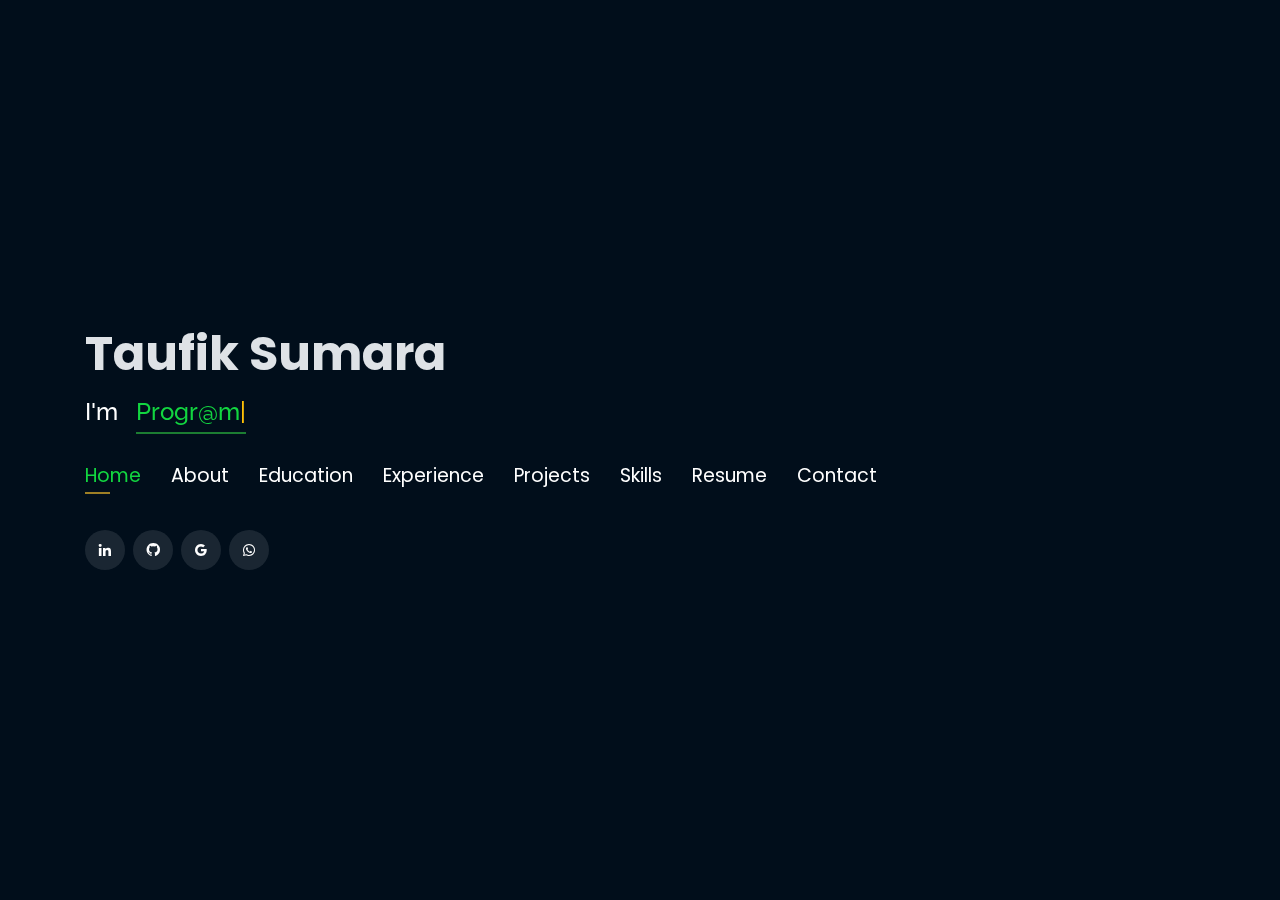
==== index.html @ 6250e058 "professional website" ====
<!DOCTYPE html>
<html lang="en">

<head>
  <!-- Google Tag Manager -->
  <script>(function (w, d, s, l, i) {
      w[l] = w[l] || []; w[l].push({
        'gtm.start':
          new Date().getTime(), event: 'gtm.js'
      }); var f = d.getElementsByTagName(s)[0],
        j = d.createElement(s), dl = l != 'dataLayer' ? '&l=' + l : ''; j.async = true; j.src =
          'https://www.googletagmanager.com/gtm.js?id=' + i + dl; f.parentNode.insertBefore(j, f);
    })(window, document, 'script', 'dataLayer', 'GTM-5BB8W2X');</script>
  <!-- End Google Tag Manager -->
  <link rel="icon" type="image/png" href="/favicon.png" />
  <meta charset="utf-8">
  <meta content="width=device-width, initial-scale=1.0" name="viewport">

  <title>Personal Portfolio</title>
  <meta content="" name="descriptison">
  <meta content="" name="keywords">

  <!-- Google Fonts -->
  <link href='https://fonts.googleapis.com/css?family=Sigmar+One' rel='stylesheet' type='text/css'>
  <link
    href="https://fonts.googleapis.com/css?family=Open+Sans:300,300i,400,400i,600,600i,700,700i|Raleway:300,300i,400,400i,500,500i,600,600i,700,700i|Poppins:300,300i,400,400i,500,500i,600,600i,700,700i"
    rel="stylesheet">

  <!-- Vendor CSS Files -->
  <link href="assets/vendor/bootstrap/css/bootstrap.min.css" rel="stylesheet">
  <link href="assets/vendor/icofont/icofont.min.css" rel="stylesheet">
  <link href="assets/vendor/remixicon/remixicon.css" rel="stylesheet">
  <link href="assets/vendor/owl.carousel/assets/owl.carousel.min.css" rel="stylesheet">
  <link href="assets/vendor/boxicons/css/boxicons.min.css" rel="stylesheet">
  <link href="assets/vendor/venobox/venobox.css" rel="stylesheet">

  <!-- Template Main CSS File -->
  <link href="assets/css/style.css" rel="stylesheet">


  <!-- Global site tag (gtag.js) - Google Analytics -->
  <script async src="https://www.googletagmanager.com/gtag/js?id=UA-169007209-3"></script>
  <script>
    window.dataLayer = window.dataLayer || [];
    function gtag() { dataLayer.push(arguments); }
    gtag('js', new Date());

    gtag('config', 'UA-169007209-3');
  </script>
</head>

<body>

  <!-- Google Tag Manager (noscript) -->
  <noscript><iframe src="https://www.googletagmanager.com/ns.html?id=GTM-5BB8W2X" height="0" width="0"
      style="display:none;visibility:hidden"></iframe></noscript>
  <!-- End Google Tag Manager (noscript) -->
  <!-- ======= Header ======= -->
  <header id="header" class="header-tops">

    <div class="container">

      <h1><a href="index.html">Taufik Sumara</a></h1>
      <h2 style="color:#fff">I'm &nbsp; <span class="typing" style="color:#12D640"></span></h2>
      <nav class="nav-menu d-none d-lg-block">
        <ul>
          <li class="active"><a href="#header"> <span>Home</span></a></li>
          <li><a href="#about"><span>About</span></a></li>
          <li><a href="#education"> <span>Education</span></a></li>
          <li><a href="#experience"> <span>Experience</span></a></li>
          <li><a href="#portfolio"> <span>Projects</span></a></li>
          <li><a href="#skills"> <span>Skills</span></a></li>
          <li><a href="https://drive.google.com/file/d/15ieAsh26DuKUdi6vxFJ1R0l87cAJ4s74/view?usp=share_link"
              target="_blank"> <span>Resume</span></a></li>
          <li><a href="#contacts"> <span>Contact</span></a></li>

        </ul>
      </nav><!-- .nav-menu -->

      <div class="social-links">
        <a href="https://www.linkedin.com/in/rajaprerak" target="_blank" class="linkedin"><i
            class="bx bxl-linkedin"></i></a>
        <a href="https://www.github.com/tofik-007" target="_blank" class="github"><i class="bx bxl-github"></i></a>
        <a href="mailto:tofiksumra008@gmail.com" target="_blank" class="google"><i class="bx bxl-google"></i></a>
        <a href="https://wa.me/918487000650?text=hello%2C%20i%20would%20like%20to%20talk%20about%20something%20interesting" target="_blank" class="whatsapp"><i class="bx bxl-whatsapp"></i></a>
      </div>

    </div>
  </header><!-- End Header -->

  <!-- ======= About Section ======= -->
  <section id="about" class="about">

    <!-- ======= About Me ======= -->
    <div class="about-me container">

      <div class="section-title">
        <h2>About</h2>
      </div>

      <div class="row">
        <div class="col-lg-4" data-aos="fade-right">
          <img src="assets/img/taufik.jpeg" class="img-fluid" alt="">
        </div>
        <div class="col-lg-8 pt-4 pt-lg-0 content" data-aos="fade-left">
          <p>Focused and enthusiastic developer with a keen interest in software development and artificial
            intelligence. By comprehensive exposure
            to the underlying concepts and applying them vividly to various projects, my love for these domains came
            into being.
            I am a passionate individual who thrives to build and apply algorithms to solve real-world industry
            problems.
          </p>
          <div class="row">
            <div class="col-lg-6">
              <ul>
                <li><i class="icofont-rounded-right"></i> <strong>Birthday:</strong> 18 January 2001</li>
                <li><i class="icofont-rounded-right"></i> <strong>Phone:</strong> +91 84870 00650</li>
              </ul>
            </div>
            <div class="col-lg-6">
              <ul>
                <li><i class="icofont-rounded-right"></i> <strong>City : </strong> Kheralu, Guj</li>
                <li><i class="icofont-rounded-right"></i> <strong>Email : </strong> tofiksumra008@gmail.com</li>
              </ul>
            </div>
          </div>
        </div>
      </div>

    </div><!-- End About Me -->

    <!-- ======= Interests ======= -->
    <div class="interests container">

      <div class="section-title">
        <h2>Interests</h2>
      </div>

      <div class="row">
        <div class="col-lg-3 col-md-4">
          <div class="icon-box">
            <i class="ri-global-line" style="color: #ffbb2c;"></i>
            <h3>Software Development</h3>
          </div>
        </div>
        <div class="col-lg-3 col-md-4 mt-4 mt-md-0">
          <div class="icon-box">
            <i class="ri-database-2-line" style="color: #5578ff;"></i>
            <h3>Machine Learning</h3>
          </div>
        </div>
        <div class="col-lg-3 col-md-4 mt-4 mt-md-0">
          <div class="icon-box">
            <i class="ri-camera-3-line" style="color: #e80368;"></i>
            <h3>Computer Vision</h3>
          </div>
        </div>
        <div class="col-lg-3 col-md-4 mt-4 mt-lg-0">
          <div class="icon-box">
            <i class="ri-english-input" style="color: #1c7d32;"></i>
            <h3>Natural Language Processing</h3>
          </div>
        </div>
        <div class="col-lg-3 col-md-4 mt-4">
          <div class="icon-box">
            <i class="ri-code-s-slash-fill" style="color: #28a745;"></i>
            <h3>Software Engineering</h3>
          </div>
        </div>
        <div class="col-lg-3 col-md-4 mt-4">
          <div class="icon-box">
            <i class="ri-bar-chart-box-line" style="color: #f1081f;"></i>
            <h3>Visualization</h3>
          </div>
        </div>
        <div class="col-lg-3 col-md-4 mt-4">
          <div class="icon-box">
            <i class="ri-file-list-3-line" style="color: #47aeff;"></i>
            <h3>Algorithms</h3>
          </div>
        </div>
        <div class="col-lg-3 col-md-4 mt-4">
          <div class="icon-box">
            <i class="ri-image-line" style="color: #ffc107;"></i>
            <h3>Image Processing</h3>
          </div>
        </div>
      </div>

    </div><!-- End Interests -->
  </section><!-- End About Section -->



  <!-- ======= Education Section ======= -->
  <section id="education" class="services">
    <div class="container">
      <div class="section-title">
        <h2>Education</h2>
      </div>
      <div class="row">
        <div class="col-lg-12" data-aos="fade-up" style="display: inline-block;">


          <div class="col-md-4 mt-4 mt-md-0 icon-box" data-aos="fade-up" data-aos-delay="100"
            style="padding:0px 0px;padding-bottom: 5px;display: inline-block;">
            <img src="assets/img/education/ASU.jpg" class="img-fluid" alt="">
            <!-- <h4 style="text-align:left;"><a href="https://www.asu.edu/" target="_blank" style="color:#12d640">Arizona State University</a><br> </h4> -->
            <p style="text-align:left;color:#fff;padding: 5px 10px;"><em>MS in Computer Science</em></p>
            <h5 style="text-align:left;padding: 0px 10px;">Janurary 2021 - Present</h5>
            <h6 style="text-align:left;color:#fff;padding: 0px 10px;">Relevant Coursework</h6>
            <ul style="text-align:left;color:#fff;">
              <li>Distributed Database Systems</li>
              <li>Cloud Computing</li>
              <li>Foundation Of Algorithms</li>
            </ul>
          </div>
          <div class="col-md-4 mt-4 mt-md-0 icon-box" data-aos="fade-up" data-aos-delay="100"
            style="padding:0px 0px;padding-bottom: 5px;display: inline-block;">
            <img src="assets/img/education/au.png" class="img-fluid" alt="">
            <!-- <h4 style="text-align:left;"><a href="https://ahduni.edu.in/" target="_blank" style="color:#12d640">Ahmedabad University</a><br> </h4> -->
            <p style="text-align:left;color:#fff;padding: 5px 10px;"><em>B.Tech. in Information and Communication
                Technology</em></p>
            <h5 style="text-align:left;padding: 0px 10px;">July 2014 - May 2018</h5>
            <h6 style="text-align:left;color:#fff;padding: 0px 10px;">Relevant Coursework</h6>
            <ul style="text-align:left;color:#fff;">
              <!-- <li>Data Structures &amp; Algorithms</li> -->
              <li>Database Management Systems</li>
              <!-- <li>Operating Systems</li> -->
              <li>Algorithms &amp; Optimization for Big Data</li>
              <li>Machine Learning</li>
              <!-- <li>Computer Vision</li> -->
            </ul>
          </div>
        </div>
      </div>
    </div>


    <div class="portfolio">
      <div class="container">
        <div class="section-title">
          <h2>Online Certification</h2>
        </div>

        <div class="row portfolio-container" style="position: relative; height: 437.75px;">

          <div class="col-lg-4 col-md-6 portfolio-item filter-app" style="position: absolute; left: 0px; top: 0px;">
            <div class="portfolio-wrap">
              <img src="assets/img/certification/stanford.jpg" class="img-fluid" alt="">
              <div class="portfolio-info">
                <h4>Machine Learning</h4>
                <div class="portfolio-links">
                  <a href="https://www.coursera.org/account/accomplishments/certificate/2BTJ636Q2E93?utm_medium=certificate&amp;utm_source=link&amp;utm_campaign=copybutton_certificate/"
                    target="_blank" title="Certificate"><i class="bx bx-link"></i></a>
                </div>
              </div>
            </div>
          </div>

          <div class="col-lg-4 col-md-6 portfolio-item filter-app" style="position: absolute; left: 370px; top: 0px;">
            <div class="portfolio-wrap">
              <img src="assets/img/certification/stanford.jpg" class="img-fluid" alt="">
              <div class="portfolio-info">
                <h4>Algorithms-Design and Analysis</h4>
                <div class="portfolio-links">
                  <a href="https://www.coursera.org/account/accomplishments/certificate/6THRQXYE9EHZ?utm_medium=certificate&amp;utm_source=link&amp;utm_campaign=copybutton_certificate"
                    target="_blank" title="Certificate"><i class="bx bx-link"></i></a>
                </div>
              </div>
            </div>
          </div>

          <div class="col-lg-4 col-md-6 portfolio-item filter-app" style="position: absolute; left: 740px; top: 0px;">
            <div class="portfolio-wrap">
              <img src="assets/img/certification/ucsd.jpg" class="img-fluid" alt="">
              <div class="portfolio-info">
                <h4>Algorithmic Toolbox</h4>
                <div class="portfolio-links">
                  <a href="https://coursera.org/share/98bbfb990484fac370d5e5ed14334ea4" target="_blank"
                    title="Certificate"><i class="bx bx-link"></i></a>
                </div>
              </div>
            </div>
          </div>

          <div class="col-lg-4 col-md-6 portfolio-item filter-project"
            style="position: absolute; left: 0px; top: 218.875px;">
            <div class="portfolio-wrap">
              <img src="assets/img/certification/ibm.jpg" class="img-fluid" alt="">
              <div class="portfolio-info">
                <h4>Deep Learning with Tensorflow</h4>
                <div class="portfolio-links">
                  <a href="https://drive.google.com/file/d/1FSwPt19EzY_tpvqkE6igtLf3gccKcssC/view?usp=sharing"
                    target="_blank" title="Certificate"><i class="bx bx-link"></i></a>
                </div>
              </div>
            </div>
          </div>

          <div class="col-lg-4 col-md-6 portfolio-item filter-project"
            style="position: absolute; left: 370px; top: 218.875px;">
            <div class="portfolio-wrap">
              <img src="assets/img/certification/ibm.jpg" class="img-fluid" alt="">
              <div class="portfolio-info">
                <h4>Machine Learning with Python</h4>
                <div class="portfolio-links">
                  <a href="https://drive.google.com/file/d/1gimySw_NPzCJ54dqZ2j2wYyz-JDOg-S0/view?usp=sharing"
                    target="_blank" title="Certificate"><i class="bx bx-link"></i></a>
                </div>
              </div>
            </div>
          </div>


          <div class="col-lg-4 col-md-6 portfolio-item filter-project"
            style="position: absolute; left: 740px; top: 218.875px;">
            <div class="portfolio-wrap">
              <img src="assets/img/certification/dai.jpg" class="img-fluid" alt="">
              <div class="portfolio-info">
                <h4>Neural Networks and Deep Learning</h4>
                <div class="portfolio-links">
                  <a href="https://www.coursera.org/account/accomplishments/certificate/ELXZ6FE2BU7X?utm_medium=certificate&amp;utm_source=link&amp;utm_campaign=copybutton_certificate/"
                    target="_blank" title="Certificate"><i class="bx bx-link"></i></a>
                </div>
              </div>
            </div>
          </div>

        </div>
      </div>
    </div>

  </section>
  <!-- End Education Section -->



  <!-- Start Experience Section -->

  <section id="experience" class="services">
    <div class="container">
      <div class="section-title">
        <h2>Experience</h2>
      </div>
      <div class="row">
        <div class="col-lg-12" data-aos="fade-up">
          <div class="col-md-12 mt-4 mt-md-0 icon-box" data-aos="fade-up" data-aos-delay="100">
            <h4 style="text-align:left;"><a href="https://www.asu.edu/" style="color:#12d640">Arizona State
                University</a><br> </h4>
            <h5 style="text-align:left;">January 2021 - Present</h5>
            <p style="text-align:left;color:#fff"><em>Software Engineer </em></p>
            <ul style="text-align:left;">
              <li>Managed large‑scale deployment of JupyterHub with Nbgrader and webwork software, facilitating approx
                5500 students.</li>
              <li>Configured, troubleshot, and administered server‑side web applications for the statistics department.
              </li>
              <li>Handled Linux server administration and Apache configuration; automated tasks like user account
                creation, managing student database, and system maintenance using Shell and automation scripts, reducing
                manual work by 200%.</li>
            </ul>
          </div>
          <div class="col-md-12 mt-4 mt-md-0 icon-box" data-aos="fade-up" data-aos-delay="100">
            <h4 style="text-align:left;"><a href="https://www.augmenify.com/" style="color:#12d640">Augmenify Infotech
                Pvt. Ltd.</a><br> </h4>
            <h5 style="text-align:left;">August 2020 - November 2020</h5>
            <p style="text-align:left;color:#fff"><em>Backend Developer</em></p>
            <ul style="text-align:left;">
              <li>Documented and coded server‑less web application for the hotel industry and designed REST API using
                Flask‑based JWT authentication.</li>
              <li>Redeveloped an existing system to support customer account management, scheduling, and time tracking;
                enabled dynamic API calls with the help of Amazon API Gateway, AWS Lambda, and DynamoDB.</li>
            </ul>
          </div>
          <div class="col-md-12 mt-4 mt-md-0 icon-box" data-aos="fade-up" data-aos-delay="100">
            <h4 style="text-align:left;"><a href="https://www.epitomesolutions.in/" style="color:#12d640">Epitome
                Corporation Pvt. Ltd.</a><br> </h4>
            <h5 style="text-align:left;">July 2019 - Dec 2019</h5>
            <p style="text-align:left;color:#fff"><em>Software Developer</em></p>
            <ul style="text-align:left;">
              <li>Tested, designed, and developed backend APIs of WebRTC enabled multi‑party video conferencing web
                application and delivered the project 15 days ahead of schedule by efficiently designing the flow of the
                project.</li>
            </ul>
          </div>
          <div class="col-md-12 mt-4 mt-md-0 icon-box" data-aos="fade-up" data-aos-delay="100">
            <h4 style="text-align:left;"><a href="https://www.meditab.com/" target="_blank"
                style="color:#12d640">Meditab Software Pvt. Ltd.</a><br> </h4>
            <h5 style="text-align:left;">May 2018 - June 2018</h5>
            <p style="text-align:left;color:#fff"><em>Programmer Analyst</em></p>
            <ul style="text-align:left;">
              <li>Optimized image processing algorithm of pill detection by creating customized MASKRCNN algorithm,
                increasing accuracy by 15%; trained classification algorithm with the help of triplet loss to learn the
                image embedding of pill, reducing the hassle of collecting data of new pills. </li>
              <li>Devised a pipeline of the project to incorporate it into the product of the company. Implemented
                Restful APIs in Django that enabled our quality Analyst team to increase reporting speed by 46%.</li>
              <li>Built a web app to onboard data from the company’s product using Flask, Postgres, and AWS S3, enabling
                interactive charts in real-time.</li>
              <li>Mentored 2 interns to optimize the pill detection algorithm and to include the multiprocessing
                pipeline, increasing overall speed by 75%.</li>
            </ul>
          </div>
          <div class="col-md-12 mt-4 mt-md-0 icon-box" data-aos="fade-up" data-aos-delay="100">
            <h4 style="text-align:left;"><a href="https://www.sac.gov.in/Vyom/index.jsp" target="_blank"
                style="color:#12d640">Space Application Centre, ISRO</a><br> </h4>
            <h5 style="text-align:left;">Jan 2018 - May 2018</h5>
            <p style="text-align:left;color:#fff"><em>Research Intern</em></p>
            <ul style="text-align:left;">
              <li>Implemented noise reduction algorithm on the satellite image and prepared architecture for detecting
                objects in high‑resolution satellite images, achieving 80% accuracy.</li>
              <li>Increased accessibility of satellite image data by redesigning database and application for showcasing
                graphical data.</li>
            </ul>
          </div>
        </div>
      </div>
    </div>
  </section>

  <!-- End Experience Section -->



  <!-- Start Project Section -->
  <section id="portfolio" class="portfolio">
    <div class="container">

      <div class="section-title">
        <h2>Projects</h2>
      </div>

      <div class="row">
        <div class="col-lg-12 d-flex justify-content-center">
          <ul id="portfolio-flters">
            <li data-filter="*" class="filter-active">All</li>
            <li data-filter=".filter-app">Web-App</li>
            <li data-filter=".filter-project">Project</li>
          </ul>
        </div>
      </div>

      <div class="row portfolio-container">

        <div class="col-lg-4 col-md-6 portfolio-item filter-app">
          <center>
            <h4>Twitter Analysis</h4>
          </center>
          <div class="portfolio-wrap">
            <img src="assets/img/project/twitteranalysis.jpg" class="img-fluid" alt="">
            <div class="portfolio-info">

              <div class="portfolio-links">
                <a href="projects/twitteranalysis.html" data-gall="portfolioDetailsGallery" data-vbtype="iframe"
                  class="venobox" title="Project Details"><i class="bx bx-info-circle"></i></a>
              </div>
            </div>
          </div>
        </div>

        <div class="col-lg-4 col-md-6 portfolio-item filter-app">
          <center>
            <h4>Image recognition as Service</h4>
          </center>
          <div class="portfolio-wrap">
            <img src="assets/img/project/iras.jpeg" class="img-fluid" alt="">
            <div class="portfolio-info">

              <div class="portfolio-links">
                <a href="projects/iras.html" data-gall="portfolioDetailsGallery" data-vbtype="iframe" class="venobox"
                  title="Project Details"><i class="bx bx-info-circle"></i></a>
              </div>
            </div>
          </div>
        </div>

        <div class="col-lg-4 col-md-6 portfolio-item filter-app">
          <center>
            <h4>Music Streaming Website</h4>
          </center>
          <div class="portfolio-wrap">
            <img src="assets/img/project/musicplayer.jpg" class="img-fluid" alt="">
            <div class="portfolio-info">

              <div class="portfolio-links">
                <a href="projects/musicplayer.html" data-gall="portfolioDetailsGallery" data-vbtype="iframe"
                  class="venobox" title="Project Details"><i class="bx bx-info-circle"></i></a>
              </div>
            </div>
          </div>
        </div>

        <div class="col-lg-4 col-md-6 portfolio-item filter-app">
          <center>
            <h4>Movie Recommender</h4>
          </center>
          <div class="portfolio-wrap">
            <img src="assets/img/project/recommender.jpg" class="img-fluid" alt="">
            <div class="portfolio-info">

              <div class="portfolio-links">
                <a href="projects/recommender.html" data-gall="portfolioDetailsGallery" data-vbtype="iframe"
                  class="venobox" title="Project Details"><i class="bx bx-info-circle"></i></a>
              </div>
            </div>
          </div>
        </div>

        <!-- <div class="col-lg-4 col-md-6 portfolio-item filter-app">
          <center><h4>To-Do App</h4></center>
          <div class="portfolio-wrap">
            <img src="assets/img/project/todo.jpg" class="img-fluid" alt="">
            <div class="portfolio-info">
              <div class="portfolio-links">
                <a href="projects/todo.html" data-gall="portfolioDetailsGallery" data-vbtype="iframe" class="venobox" title="Project Details"><i class="bx bx-info-circle"></i></a>
              </div>
            </div>
          </div>
        </div> -->

        <div class="col-lg-4 col-md-6 portfolio-item filter-project">
          <!-- <br> -->
          <center>
            <h4>Resume Section Classifier</h4>
          </center>
          <div class="portfolio-wrap">
            <img src="assets/img/project/resume.jpg" class="img-fluid" alt="">
            <div class="portfolio-info">
              <h4>Resume Section Classifier</h4>
              <div class="portfolio-links">
                <a href="projects/resume.html" data-gall="portfolioDetailsGallery" data-vbtype="iframe" class="venobox"
                  title="Project Details"><i class="bx bx-info-circle"></i></a>
              </div>
            </div>
          </div>
        </div>

        <!-- <div class="col-lg-4 col-md-6 portfolio-item filter-app">
          <br>
          <center><h4>Tech Blog</h4></center>
          <div class="portfolio-wrap">
            <img src="assets/img/project/blog.jpg" class="img-fluid" alt="">
            <div class="portfolio-info">
              <div class="portfolio-links">
                <a href="projects/blog.html" data-gall="portfolioDetailsGallery" data-vbtype="iframe" class="venobox" title="Project Details"><i class="bx bx-info-circle"></i></a>
              </div>
            </div>
          </div>
        </div> -->

        <div class="col-lg-4 col-md-6 portfolio-item filter-project">
          <center>
            <h4>Video Description Generator</h4>
          </center>
          <div class="portfolio-wrap">
            <img src="assets/img/project/vdg.jpg" class="img-fluid" alt="">
            <div class="portfolio-info">
              <div class="portfolio-links">
                <a href="projects/vdg.html" data-gall="portfolioDetailsGallery" data-vbtype="iframe" class="venobox"
                  title="Project Details"><i class="bx bx-info-circle"></i></a>
              </div>
            </div>
          </div>
        </div>

        <div class="col-lg-4 col-md-6 portfolio-item filter-app">
          <center>
            <h4>ML-DL Web-App</h4>
          </center>
          <div class="portfolio-wrap">
            <img src="assets/img/project/ml.jpg" class="img-fluid" alt="">
            <div class="portfolio-info">
              <div class="portfolio-links">
                <a href="projects/ml.html" data-gall="portfolioDetailsGallery" data-vbtype="iframe" class="venobox"
                  title="Project Details"><i class="bx bx-info-circle"></i></a>
              </div>
            </div>
          </div>
        </div>



        <div class="col-lg-4 col-md-6 portfolio-item filter-project">
          <!-- <br> -->
          <center>
            <h4>Image Generator</h4>
          </center>
          <div class="portfolio-wrap">
            <img src="assets/img/project/gan.jpg" class="img-fluid" alt="">
            <div class="portfolio-info">
              <div class="portfolio-links">
                <a href="projects/gan.html" data-gall="portfolioDetailsGallery" data-vbtype="iframe" class="venobox"
                  title="Project Details"><i class="bx bx-info-circle"></i></a>
              </div>
            </div>
          </div>
        </div>

      </div>
    </div>
  </section>

  <!-- End Project Section -->



  <!-- Start Skills Section -->

  <section id="skills" class="services">
    <div class="container">
      <div class="section-title">
        <h2>Skills</h2>
      </div>
      <div class="row">
        <div class="col-lg-12" data-aos="fade-up">
          <div class="col-md-12 mt-4 mt-md-0 icon-box" data-aos="fade-up" data-aos-delay="100" style="background:#fff">
            <h4 style="text-align:left;color:#09203a">Languages and Databases</h4>
            <p style="text-align:left;">
              <img src="https://www.vectorlogo.zone/logos/python/python-horizontal.svg" alt="vectorlogo.zone"
                height="50" width="150">
              <img src="https://www.vectorlogo.zone/logos/java/java-horizontal.svg" alt="vectorlogo.zone" height="50"
                width="120">
              <img src="https://www.vectorlogo.zone/logos/w3_html5/w3_html5-ar21.svg" alt="vectorlogo.zone">
              <img src="https://upload.wikimedia.org/wikipedia/commons/d/d5/CSS3_logo_and_wordmark.svg"
                alt="upload.wikimedia.org" height="60" width="90">
              <img src="https://www.vectorlogo.zone/logos/mysql/mysql-horizontal.svg" alt="vectorlogo.zone" height="70"
                width="130">
              <img src="https://www.vectorlogo.zone/logos/postgresql/postgresql-horizontal.svg" alt="vectorlogo.zone"
                height="50" width="190">

            </p>
          </div>
          <div class="col-md-12 mt-4 mt-md-0 icon-box" data-aos="lefade-up" data-aos-delay="100"
            style="background:#fff">
            <h4 style="text-align:left;color:#09203a">Frameworks</h4>
            <p style="text-align:left;">
              <img src="https://www.vectorlogo.zone/logos/pocoo_flask/pocoo_flask-ar21.svg" alt="vectorlogo.zone">
              <img src="https://www.vectorlogo.zone/logos/djangoproject/djangoproject-ar21.svg" alt="vectorlogo.zone">
              <img src="https://www.vectorlogo.zone/logos/nodejs/nodejs-horizontal.svg" alt="vectorlogo.zone">
              <img src="https://www.vectorlogo.zone/logos/getbootstrap/getbootstrap-ar21.svg" alt="vectorlogo.zone">
              <img src="https://www.vectorlogo.zone/logos/tensorflow/tensorflow-ar21.svg" alt="vectorlogo.zone">
              <img src="https://www.vectorlogo.zone/logos/pytorch/pytorch-ar21.svg" alt="vectorlogo.zone">
              <img src="https://www.vectorlogo.zone/logos/opencv/opencv-ar21.svg" alt="vectorlogo.zone">
              <img src="https://upload.wikimedia.org/wikipedia/commons/0/05/Scikit_learn_logo_small.svg"
                alt="upload.wikimedia.org" width="90" height="70">
            </p>
          </div>
          <div class="col-md-12 mt-4 mt-md-0 icon-box" data-aos="lefade-up" data-aos-delay="100"
            style="background:#fff">
            <h4 style="text-align:left;color:#09203a">Tools</h4>
            <p style="text-align:left;">
              <img src="https://www.vectorlogo.zone/logos/git-scm/git-scm-ar21.svg" alt="vectorlogo.zone">
              <img src="https://www.vectorlogo.zone/logos/amazon_aws/amazon_aws-ar21.svg" alt="vectorlogo.zone">
              <img src="https://www.vectorlogo.zone/logos/google_cloud/google_cloud-ar21.svg" alt="vectorlogo.zone">
              <img src="https://www.vectorlogo.zone/logos/heroku/heroku-ar21.svg" alt="vectorlogo.zone">
              <img src="https://www.vectorlogo.zone/logos/jupyter/jupyter-ar21.svg" alt="vectorlogo.zone">
            </p>
          </div>
        </div>
      </div>
    </div>
  </section>

  <!-- End Skills Section -->


  <!-- Start Contact Section -->

  <section id="contacts" class="contact">
    <div class="container">

      <div class="section-title">
        <h2>Contact</h2>
      </div>

      <div class="row mt-2">

        <div class="col-md-6 d-flex align-items-stretch">
          <div class="info-box">
            <i class="bx bx-map"></i>
            <h3>My Address</h3>
            <p>1275 E University Dr</p>
            <p>Unit 212</p>
            <p>Tempe, AZ 85281</p>
          </div>
        </div>

        <div class="col-md-6 mt-4 mt-md-0 d-flex align-items-stretch">
          <div class="info-box">
            <i class="bx bx-share-alt"></i>
            <h3>Social Profiles</h3>
            <div class="social-links">
              <a href="https://www.linkedin.com/in/rajaprerak" target="_blank" class="linkedin"><i
                  class="bx bxl-linkedin"></i></a>
              <a href="https://www.github.com/rajaprerak" target="_blank" class="github"><i
                  class="bx bxl-github"></i></a>
              <a href="mailto:rajaprerak@gmail.com" target="_blank" class="google"><i class="bx bxl-google"></i></a>

            </div>
          </div>
        </div>

        <div class="col-md-6 mt-4 d-flex align-items-stretch">
          <div class="info-box">
            <i class="bx bx-envelope"></i>
            <h3>Email</h3>
            <p>rajaprerak@gmail.com</p>
            <p>pkraja@asu.edu</p>
          </div>
        </div>
        <div class="col-md-6 mt-4 d-flex align-items-stretch">
          <div class="info-box">
            <i class="bx bx-phone-call"></i>
            <h3>Contact</h3>
            <p>+1 480-401-8112</p>
          </div>
        </div>
      </div>
    </div>
  </section>

  <!-- End Contact Section -->

  <!-- Vendor JS Files -->
  <script src="assets/vendor/jquery/jquery.min.js"></script>
  <script src="assets/vendor/bootstrap/js/bootstrap.bundle.min.js"></script>
  <script src="assets/vendor/jquery.easing/jquery.easing.min.js"></script>
  <script src="assets/vendor/php-email-form/validate.js"></script>
  <script src="assets/vendor/waypoints/jquery.waypoints.min.js"></script>
  <script src="assets/vendor/counterup/counterup.min.js"></script>
  <script src="assets/vendor/owl.carousel/owl.carousel.min.js"></script>
  <script src="assets/vendor/isotope-layout/isotope.pkgd.min.js"></script>
  <script src="assets/vendor/venobox/venobox.min.js"></script>
  <script src="assets/vendor/typed.js/typed.min.js"></script>
  <script type="text/javascript">
    var typed = new Typed('.typing', {
      strings: ["Progr@mmer", "Odoo Developer", "AI Enthusiast", "Gamer"],
      loop: true,
      typeSpeed: 65,
      backSpeed: 65
    });
  </script>

  <!-- Template Main JS File -->
  <script src="assets/js/main.js"></script>

</body>

</html>
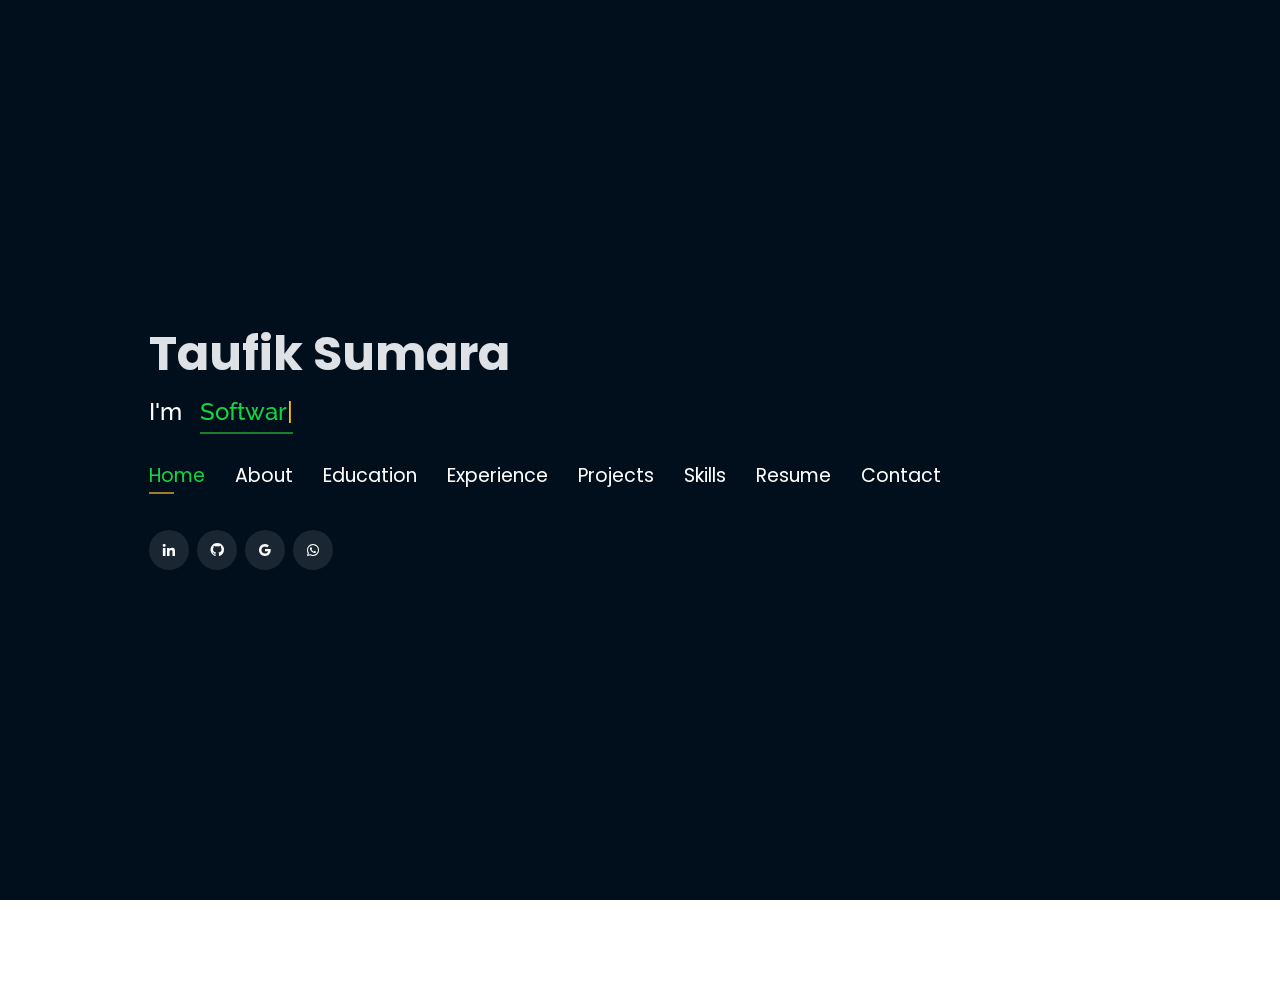
==== commit e723d151: "updated" ====
--- a/index.html
+++ b/index.html
@@ -16,7 +16,7 @@
   <meta charset="utf-8">
   <meta content="width=device-width, initial-scale=1.0" name="viewport">
 
-  <title>Personal Portfolio</title>
+  <title>Taufik's Website</title>
   <meta content="" name="descriptison">
   <meta content="" name="keywords">
 
@@ -36,7 +36,7 @@
 
   <!-- Template Main CSS File -->
   <link href="assets/css/style.css" rel="stylesheet">
-
+  <link href="assets/css/back.css" rel="stylesheet">
 
   <!-- Global site tag (gtag.js) - Google Analytics -->
   <script async src="https://www.googletagmanager.com/gtag/js?id=UA-169007209-3"></script>
@@ -50,6 +50,7 @@
 </head>
 
 <body>
+  <div class="background-image">
 
   <!-- Google Tag Manager (noscript) -->
   <noscript><iframe src="https://www.googletagmanager.com/ns.html?id=GTM-5BB8W2X" height="0" width="0"
@@ -57,10 +58,11 @@
   <!-- End Google Tag Manager (noscript) -->
   <!-- ======= Header ======= -->
   <header id="header" class="header-tops">
-
-    <div class="container">
+    
+  <div class="container">
 
       <h1><a href="index.html">Taufik Sumara</a></h1>
+      
       <h2 style="color:#fff">I'm &nbsp; <span class="typing" style="color:#12D640"></span></h2>
       <nav class="nav-menu d-none d-lg-block">
         <ul>
@@ -78,14 +80,14 @@
       </nav><!-- .nav-menu -->
 
       <div class="social-links">
-        <a href="https://www.linkedin.com/in/rajaprerak" target="_blank" class="linkedin"><i
+        <a href="https://www.linkedin.com/in/taufik-sumara-007" target="_blank" class="linkedin"><i
             class="bx bxl-linkedin"></i></a>
         <a href="https://www.github.com/tofik-007" target="_blank" class="github"><i class="bx bxl-github"></i></a>
         <a href="mailto:tofiksumra008@gmail.com" target="_blank" class="google"><i class="bx bxl-google"></i></a>
-        <a href="https://wa.me/918487000650?text=hello%2C%20i%20would%20like%20to%20talk%20about%20something%20interesting" target="_blank" class="whatsapp"><i class="bx bxl-whatsapp"></i></a>
-      </div>
-
+        <a href="https://wa.me/8487000650?text=Hello%20Taufik%2C%20i%20would%20like%20to%20discuss%20about%20my%20project" target="_blank" class="whatsapp"><i class="bx bxl-whatsapp"></i></a>
+      </div>
     </div>
+  </div>
   </header><!-- End Header -->
 
   <!-- ======= About Section ======= -->
@@ -119,7 +121,7 @@
             </div>
             <div class="col-lg-6">
               <ul>
-                <li><i class="icofont-rounded-right"></i> <strong>City : </strong> Kheralu, Guj</li>
+                <li><i class="icofont-rounded-right"></i> <strong>City : </strong> Kheralu, Gujarat</li>
                 <li><i class="icofont-rounded-right"></i> <strong>Email : </strong> tofiksumra008@gmail.com</li>
               </ul>
             </div>
@@ -152,13 +154,13 @@
         <div class="col-lg-3 col-md-4 mt-4 mt-md-0">
           <div class="icon-box">
             <i class="ri-camera-3-line" style="color: #e80368;"></i>
-            <h3>Computer Vision</h3>
+            <h3>Web development</h3>
           </div>
         </div>
         <div class="col-lg-3 col-md-4 mt-4 mt-lg-0">
           <div class="icon-box">
             <i class="ri-english-input" style="color: #1c7d32;"></i>
-            <h3>Natural Language Processing</h3>
+            <h3>App Development</h3>
           </div>
         </div>
         <div class="col-lg-3 col-md-4 mt-4">
@@ -170,19 +172,19 @@
         <div class="col-lg-3 col-md-4 mt-4">
           <div class="icon-box">
             <i class="ri-bar-chart-box-line" style="color: #f1081f;"></i>
-            <h3>Visualization</h3>
+            <h3>IOT</h3>
           </div>
         </div>
         <div class="col-lg-3 col-md-4 mt-4">
           <div class="icon-box">
             <i class="ri-file-list-3-line" style="color: #47aeff;"></i>
-            <h3>Algorithms</h3>
+            <h3>Data Science</h3>
           </div>
         </div>
         <div class="col-lg-3 col-md-4 mt-4">
           <div class="icon-box">
             <i class="ri-image-line" style="color: #ffc107;"></i>
-            <h3>Image Processing</h3>
+            <h3>Designing</h3>
           </div>
         </div>
       </div>
@@ -205,7 +207,6 @@
           <div class="col-md-4 mt-4 mt-md-0 icon-box" data-aos="fade-up" data-aos-delay="100"
             style="padding:0px 0px;padding-bottom: 5px;display: inline-block;">
             <img src="assets/img/education/ASU.jpg" class="img-fluid" alt="">
-            <!-- <h4 style="text-align:left;"><a href="https://www.asu.edu/" target="_blank" style="color:#12d640">Arizona State University</a><br> </h4> -->
             <p style="text-align:left;color:#fff;padding: 5px 10px;"><em>MS in Computer Science</em></p>
             <h5 style="text-align:left;padding: 0px 10px;">Janurary 2021 - Present</h5>
             <h6 style="text-align:left;color:#fff;padding: 0px 10px;">Relevant Coursework</h6>
@@ -224,12 +225,9 @@
             <h5 style="text-align:left;padding: 0px 10px;">July 2014 - May 2018</h5>
             <h6 style="text-align:left;color:#fff;padding: 0px 10px;">Relevant Coursework</h6>
             <ul style="text-align:left;color:#fff;">
-              <!-- <li>Data Structures &amp; Algorithms</li> -->
               <li>Database Management Systems</li>
-              <!-- <li>Operating Systems</li> -->
               <li>Algorithms &amp; Optimization for Big Data</li>
               <li>Machine Learning</li>
-              <!-- <li>Computer Vision</li> -->
             </ul>
           </div>
         </div>
@@ -691,9 +689,9 @@
             <div class="social-links">
               <a href="https://www.linkedin.com/in/rajaprerak" target="_blank" class="linkedin"><i
                   class="bx bxl-linkedin"></i></a>
-              <a href="https://www.github.com/rajaprerak" target="_blank" class="github"><i
+              <a href="https://www.github.com/tofik-007 target="_blank" class="github"><i
                   class="bx bxl-github"></i></a>
-              <a href="mailto:rajaprerak@gmail.com" target="_blank" class="google"><i class="bx bxl-google"></i></a>
+              <a href="mailto:tofiksumra008@gmail.com" target="_blank" class="google"><i class="bx bxl-google"></i></a>
 
             </div>
           </div>
@@ -703,15 +701,15 @@
           <div class="info-box">
             <i class="bx bx-envelope"></i>
             <h3>Email</h3>
-            <p>rajaprerak@gmail.com</p>
-            <p>pkraja@asu.edu</p>
+            <p>tofiksumra008@gmail.com</p>
+            <p>2020095900000035@spu.ac.in</p>
           </div>
         </div>
         <div class="col-md-6 mt-4 d-flex align-items-stretch">
           <div class="info-box">
             <i class="bx bx-phone-call"></i>
             <h3>Contact</h3>
-            <p>+1 480-401-8112</p>
+            <p>+91 84870 00650</p>
           </div>
         </div>
       </div>
@@ -733,7 +731,7 @@
   <script src="assets/vendor/typed.js/typed.min.js"></script>
   <script type="text/javascript">
     var typed = new Typed('.typing', {
-      strings: ["Progr@mmer", "Odoo Developer", "AI Enthusiast", "Gamer"],
+      strings: ["Software  Engineer","Progr@mmer", "Odoo Developer", "AI Enthusiast", "Gamer"],
       loop: true,
       typeSpeed: 65,
       backSpeed: 65
@@ -742,6 +740,7 @@
 
   <!-- Template Main JS File -->
   <script src="assets/js/main.js"></script>
+  <script src="assets/js/back.js"></script>
 
 </body>
 
--- a/assets/css/back.css
+++ b/assets/css/back.css
@@ -0,0 +1,22 @@
+@import url(https://fonts.googleapis.com/css?family=Lobster+Two:400,400italic);
+
+html,
+body {
+  min-height: 100%;
+  height: 100%;
+  position: relative;
+  overflow: hidden;
+}
+
+.background-image {
+  width: 110%;
+  height: 110%;
+  left: 0;
+  top: 0;
+  position: absolute;
+  background: url("https://static.tnn.in/photo/msid-94792497/94792497.jpg")
+    no-repeat left center / cover;
+}
+
+/* Not needed styles */
+
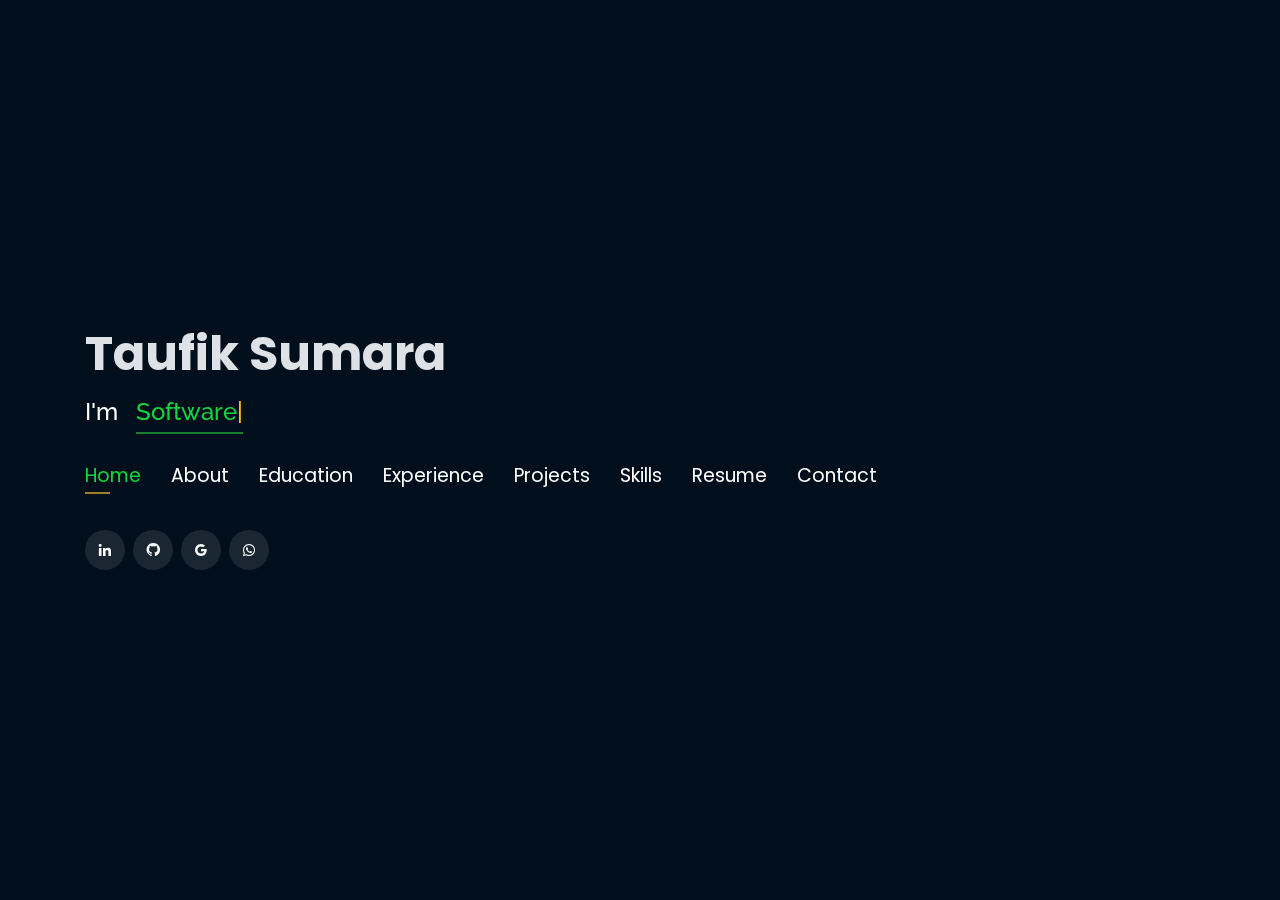
==== commit df8ac4b0: "didn't work" ====
--- a/index.html
+++ b/index.html
@@ -36,7 +36,6 @@
 
   <!-- Template Main CSS File -->
   <link href="assets/css/style.css" rel="stylesheet">
-  <link href="assets/css/back.css" rel="stylesheet">
 
   <!-- Global site tag (gtag.js) - Google Analytics -->
   <script async src="https://www.googletagmanager.com/gtag/js?id=UA-169007209-3"></script>
@@ -50,14 +49,13 @@
 </head>
 
 <body>
-  <div class="background-image">
-
+  
   <!-- Google Tag Manager (noscript) -->
   <noscript><iframe src="https://www.googletagmanager.com/ns.html?id=GTM-5BB8W2X" height="0" width="0"
-      style="display:none;visibility:hidden"></iframe></noscript>
-  <!-- End Google Tag Manager (noscript) -->
-  <!-- ======= Header ======= -->
-  <header id="header" class="header-tops">
+    style="display:none;visibility:hidden"></iframe></noscript>
+    <!-- End Google Tag Manager (noscript) -->
+    <!-- ======= Header ======= -->
+  <header id="header" class="header-tops" style="background-image: url(https://i.pinimg.com/originals/dd/48/4c/dd484cb4c9722ab2c41ee6732eb1b070.jpg);">
     
   <div class="container">
 
@@ -80,14 +78,14 @@
       </nav><!-- .nav-menu -->
 
       <div class="social-links">
-        <a href="https://www.linkedin.com/in/taufik-sumara-007" target="_blank" class="linkedin"><i
+        <a href="https://www.linkedin.com/in/taufik-sumara-007" title="linkedin" target="_blank" class="linkedin"><i
             class="bx bxl-linkedin"></i></a>
-        <a href="https://www.github.com/tofik-007" target="_blank" class="github"><i class="bx bxl-github"></i></a>
-        <a href="mailto:tofiksumra008@gmail.com" target="_blank" class="google"><i class="bx bxl-google"></i></a>
-        <a href="https://wa.me/8487000650?text=Hello%20Taufik%2C%20i%20would%20like%20to%20discuss%20about%20my%20project" target="_blank" class="whatsapp"><i class="bx bxl-whatsapp"></i></a>
-      </div>
-    </div>
+        <a href="https://www.github.com/tofik-007" title="GitHub" target="_blank" class="github"><i class="bx bxl-github"></i></a>
+        <a href="mailto:tofiksumra008@gmail.com" title="G-Mail" target="_blank" class="google"><i class="bx bxl-google"></i></a>
+        <a href="https://wa.me/8487000650?text=Hello%20Taufik%2C%20i%20would%20like%20to%20discuss%20about%20my%20project" title="whatsapp" target="_blank" class="whatsapp"><i class="bx bxl-whatsapp"></i></a>
+      </div>
   </div>
+
   </header><!-- End Header -->
 
   <!-- ======= About Section ======= -->
@@ -740,7 +738,6 @@
 
   <!-- Template Main JS File -->
   <script src="assets/js/main.js"></script>
-  <script src="assets/js/back.js"></script>
 
 </body>
 
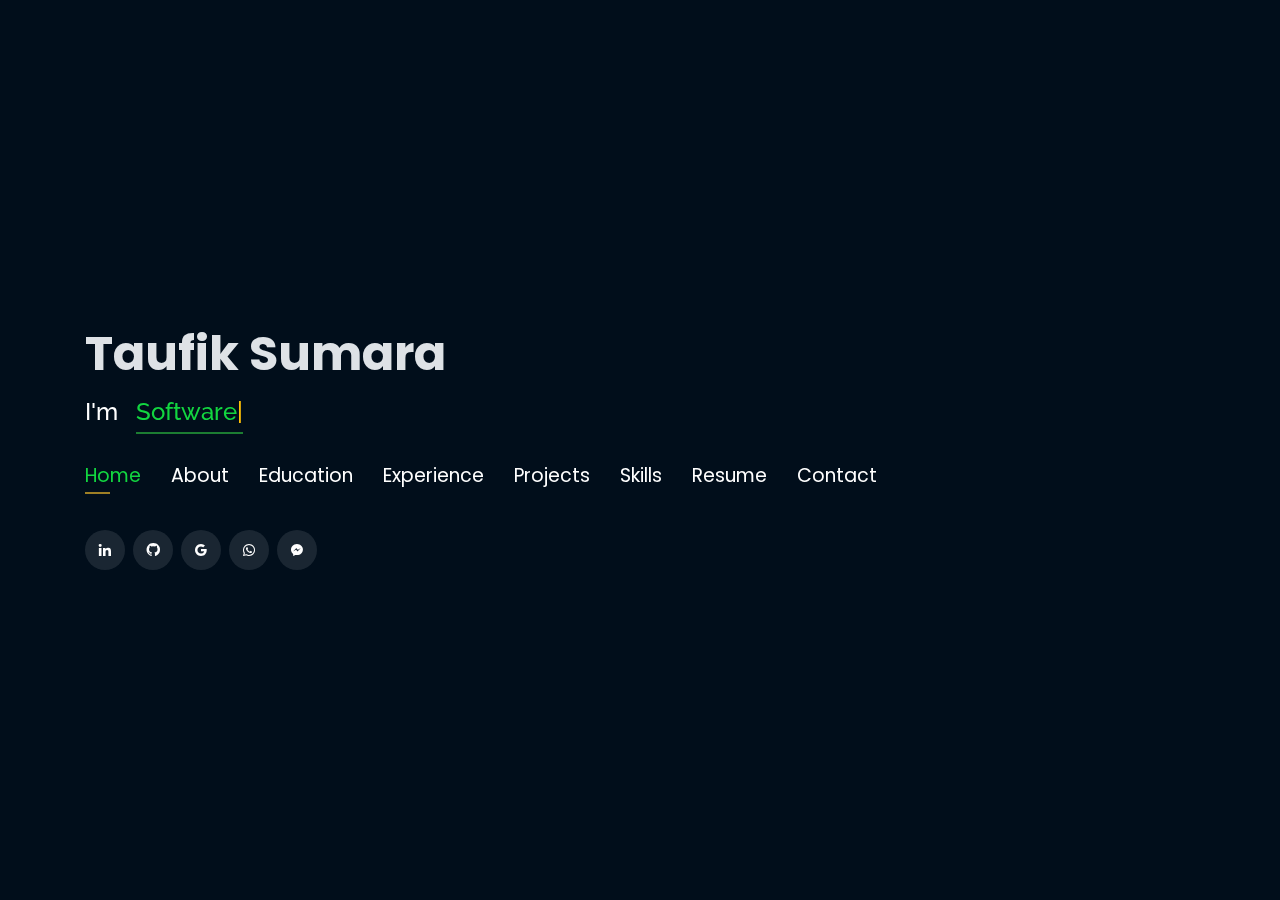
==== commit 44d00e39: "last twitter analysis remains" ====
--- a/index.html
+++ b/index.html
@@ -45,6 +45,7 @@
     gtag('js', new Date());
 
     gtag('config', 'UA-169007209-3');
+
   </script>
 </head>
 
@@ -56,11 +57,8 @@
     <!-- End Google Tag Manager (noscript) -->
     <!-- ======= Header ======= -->
   <header id="header" class="header-tops" style="background-image: url(https://i.pinimg.com/originals/dd/48/4c/dd484cb4c9722ab2c41ee6732eb1b070.jpg);">
-    
   <div class="container">
-
       <h1><a href="index.html">Taufik Sumara</a></h1>
-      
       <h2 style="color:#fff">I'm &nbsp; <span class="typing" style="color:#12D640"></span></h2>
       <nav class="nav-menu d-none d-lg-block">
         <ul>
@@ -83,6 +81,7 @@
         <a href="https://www.github.com/tofik-007" title="GitHub" target="_blank" class="github"><i class="bx bxl-github"></i></a>
         <a href="mailto:tofiksumra008@gmail.com" title="G-Mail" target="_blank" class="google"><i class="bx bxl-google"></i></a>
         <a href="https://wa.me/8487000650?text=Hello%20Taufik%2C%20i%20would%20like%20to%20discuss%20about%20my%20project" title="whatsapp" target="_blank" class="whatsapp"><i class="bx bxl-whatsapp"></i></a>
+        <a href= “tel:+918487000650” title="Call" > <i class="bx bxl-messenger"></i> </a>
       </div>
   </div>
 
@@ -204,28 +203,32 @@
 
           <div class="col-md-4 mt-4 mt-md-0 icon-box" data-aos="fade-up" data-aos-delay="100"
             style="padding:0px 0px;padding-bottom: 5px;display: inline-block;">
-            <img src="assets/img/education/ASU.jpg" class="img-fluid" alt="">
+            <img src="assets/img/education/ASU.jpg" class="img-fluid" alt=""> <br> <br>
+            <h4 style="text-align:left;"><a href="https://www.asu.edu/" target="_blank" style="color:#12d640">Arizona State University</a><br> </h4>
             <p style="text-align:left;color:#fff;padding: 5px 10px;"><em>MS in Computer Science</em></p>
-            <h5 style="text-align:left;padding: 0px 10px;">Janurary 2021 - Present</h5>
+            <h5 style="text-align:left;padding: 0px 10px;">Janurary 2024 - Present</h5>
             <h6 style="text-align:left;color:#fff;padding: 0px 10px;">Relevant Coursework</h6>
             <ul style="text-align:left;color:#fff;">
               <li>Distributed Database Systems</li>
               <li>Cloud Computing</li>
               <li>Foundation Of Algorithms</li>
+              <li>Data  Science</li>
+              <li>Deep Learning</li>
             </ul>
           </div>
           <div class="col-md-4 mt-4 mt-md-0 icon-box" data-aos="fade-up" data-aos-delay="100"
             style="padding:0px 0px;padding-bottom: 5px;display: inline-block;">
-            <img src="assets/img/education/au.png" class="img-fluid" alt="">
-            <!-- <h4 style="text-align:left;"><a href="https://ahduni.edu.in/" target="_blank" style="color:#12d640">Ahmedabad University</a><br> </h4> -->
-            <p style="text-align:left;color:#fff;padding: 5px 10px;"><em>B.Tech. in Information and Communication
-                Technology</em></p>
-            <h5 style="text-align:left;padding: 0px 10px;">July 2014 - May 2018</h5>
+            <img src="assets/img/education/SPCE.jpg" class="img-fluid" alt="SPCE"> <br> <br>
+            <h4 style="text-align:left;"><a href="https://spu.ac.in/sankalchand-patel-college-of-engineering/" target="_blank" style="color:#12d640">SPCE</a><br> </h4>
+            <p style="text-align:left;color:#fff;padding: 5px 10px;"><em>B.Tech. in Information and Technology</em></p>
+            <h5 style="text-align:left;padding: 0px 10px;">July 2019 - May 2023</h5>
             <h6 style="text-align:left;color:#fff;padding: 0px 10px;">Relevant Coursework</h6>
             <ul style="text-align:left;color:#fff;">
               <li>Database Management Systems</li>
               <li>Algorithms &amp; Optimization for Big Data</li>
-              <li>Machine Learning</li>
+              <li>AI &amp; Machine Learning</li>
+              <li>Web &amp; App Development</li>
+              <li>IOT</li>
             </ul>
           </div>
         </div>
@@ -243,11 +246,11 @@
 
           <div class="col-lg-4 col-md-6 portfolio-item filter-app" style="position: absolute; left: 0px; top: 0px;">
             <div class="portfolio-wrap">
-              <img src="assets/img/certification/stanford.jpg" class="img-fluid" alt="">
+              <img src="assets/img/certification/spu.png" class="img-fluid" alt="">
               <div class="portfolio-info">
-                <h4>Machine Learning</h4>
+                <h4>Ideathon - Spu </h4>
                 <div class="portfolio-links">
-                  <a href="https://www.coursera.org/account/accomplishments/certificate/2BTJ636Q2E93?utm_medium=certificate&amp;utm_source=link&amp;utm_campaign=copybutton_certificate/"
+                  <a href="https://drive.google.com/file/d/130bG-0WhEMB7gz-nlBmx244_EjizTO6T/view?usp=sharing"
                     target="_blank" title="Certificate"><i class="bx bx-link"></i></a>
                 </div>
               </div>
@@ -256,11 +259,11 @@
 
           <div class="col-lg-4 col-md-6 portfolio-item filter-app" style="position: absolute; left: 370px; top: 0px;">
             <div class="portfolio-wrap">
-              <img src="assets/img/certification/stanford.jpg" class="img-fluid" alt="">
+              <img src="assets/img/certification/gdc.png" class="img-fluid" alt="">
               <div class="portfolio-info">
-                <h4>Algorithms-Design and Analysis</h4>
+                <h4>Python & Machine Learning </h4>
                 <div class="portfolio-links">
-                  <a href="https://www.coursera.org/account/accomplishments/certificate/6THRQXYE9EHZ?utm_medium=certificate&amp;utm_source=link&amp;utm_campaign=copybutton_certificate"
+                  <a href="https://drive.google.com/file/d/1FJsffX-MhZi-GHr5K87mEzW2ik9MVwJz/view?usp=sharing"
                     target="_blank" title="Certificate"><i class="bx bx-link"></i></a>
                 </div>
               </div>
@@ -269,11 +272,11 @@
 
           <div class="col-lg-4 col-md-6 portfolio-item filter-app" style="position: absolute; left: 740px; top: 0px;">
             <div class="portfolio-wrap">
-              <img src="assets/img/certification/ucsd.jpg" class="img-fluid" alt="">
+              <img src="assets/img/certification/udemy.png" class="img-fluid" alt="">
               <div class="portfolio-info">
-                <h4>Algorithmic Toolbox</h4>
+                <h4>Frontend Web Development Ultimate Course 2021</h4>
                 <div class="portfolio-links">
-                  <a href="https://coursera.org/share/98bbfb990484fac370d5e5ed14334ea4" target="_blank"
+                  <a href="https://drive.google.com/file/d/15r5DLuWxU3pmfs_Q-Fj-LKip8LKlhKS7/view?usp=sharing" target="_blank"
                     title="Certificate"><i class="bx bx-link"></i></a>
                 </div>
               </div>
@@ -283,11 +286,11 @@
           <div class="col-lg-4 col-md-6 portfolio-item filter-project"
             style="position: absolute; left: 0px; top: 218.875px;">
             <div class="portfolio-wrap">
-              <img src="assets/img/certification/ibm.jpg" class="img-fluid" alt="">
+              <img src="assets/img/certification/ggl.png" class="img-fluid" alt="">
               <div class="portfolio-info">
-                <h4>Deep Learning with Tensorflow</h4>
+                <h4>Foundation : Data, Data, Everywhere</h4>
                 <div class="portfolio-links">
-                  <a href="https://drive.google.com/file/d/1FSwPt19EzY_tpvqkE6igtLf3gccKcssC/view?usp=sharing"
+                  <a href="https://drive.google.com/file/d/16xzB0486BPnEQ5hBcxIxNqnop6Cx-6VE/view?usp=sharing"
                     target="_blank" title="Certificate"><i class="bx bx-link"></i></a>
                 </div>
               </div>
@@ -297,26 +300,25 @@
           <div class="col-lg-4 col-md-6 portfolio-item filter-project"
             style="position: absolute; left: 370px; top: 218.875px;">
             <div class="portfolio-wrap">
-              <img src="assets/img/certification/ibm.jpg" class="img-fluid" alt="">
+              <img src="assets/img/certification/coursera.png" class="img-fluid" alt="">
               <div class="portfolio-info">
-                <h4>Machine Learning with Python</h4>
+                <h4>Programming For Everybody (Python)</h4>
                 <div class="portfolio-links">
-                  <a href="https://drive.google.com/file/d/1gimySw_NPzCJ54dqZ2j2wYyz-JDOg-S0/view?usp=sharing"
+                  <a href="https://drive.google.com/file/d/1wSt8JvngKAP8oxZWzVuUlgjFDnpojkU7/view?usp=sharing"
                     target="_blank" title="Certificate"><i class="bx bx-link"></i></a>
                 </div>
               </div>
             </div>
           </div>
-
 
           <div class="col-lg-4 col-md-6 portfolio-item filter-project"
             style="position: absolute; left: 740px; top: 218.875px;">
             <div class="portfolio-wrap">
               <img src="assets/img/certification/dai.jpg" class="img-fluid" alt="">
               <div class="portfolio-info">
-                <h4>Neural Networks and Deep Learning</h4>
+                <h4>AI for Everyone</h4>
                 <div class="portfolio-links">
-                  <a href="https://www.coursera.org/account/accomplishments/certificate/ELXZ6FE2BU7X?utm_medium=certificate&amp;utm_source=link&amp;utm_campaign=copybutton_certificate/"
+                  <a href="https://drive.google.com/file/d/1Ol_LB3ORw9FGoIzAFz34Rh8uq4xMyEA8/view?usp=sharing"
                     target="_blank" title="Certificate"><i class="bx bx-link"></i></a>
                 </div>
               </div>
@@ -342,70 +344,17 @@
       <div class="row">
         <div class="col-lg-12" data-aos="fade-up">
           <div class="col-md-12 mt-4 mt-md-0 icon-box" data-aos="fade-up" data-aos-delay="100">
-            <h4 style="text-align:left;"><a href="https://www.asu.edu/" style="color:#12d640">Arizona State
-                University</a><br> </h4>
-            <h5 style="text-align:left;">January 2021 - Present</h5>
+            <img src="/assets/img/background/serpent.png" alt="">
+            <h4 style="text-align:left;"><a href="https://www.serpentcs.com/" style="color:#12d640">Serpent Consultancy Service </a><br> </h4>
+            <h5 style="text-align:left;">August 2022 - Present</h5>
             <p style="text-align:left;color:#fff"><em>Software Engineer </em></p>
             <ul style="text-align:left;">
-              <li>Managed large‑scale deployment of JupyterHub with Nbgrader and webwork software, facilitating approx
-                5500 students.</li>
-              <li>Configured, troubleshot, and administered server‑side web applications for the statistics department.
+              <li>Managed large‑scale deployment of SME's with Odoo Framework, facilitating approx 100 students.</li>
+              <li>Configured, troubleshot, and administered odoo Module for <a href="https://tofik-007.github.io/Brilliant-Classes-1.1/" target="_blank" title="Website of Classes">Brilliant Classes</a>.
               </li>
-              <li>Handled Linux server administration and Apache configuration; automated tasks like user account
-                creation, managing student database, and system maintenance using Shell and automation scripts, reducing
-                manual work by 200%.</li>
-            </ul>
-          </div>
-          <div class="col-md-12 mt-4 mt-md-0 icon-box" data-aos="fade-up" data-aos-delay="100">
-            <h4 style="text-align:left;"><a href="https://www.augmenify.com/" style="color:#12d640">Augmenify Infotech
-                Pvt. Ltd.</a><br> </h4>
-            <h5 style="text-align:left;">August 2020 - November 2020</h5>
-            <p style="text-align:left;color:#fff"><em>Backend Developer</em></p>
-            <ul style="text-align:left;">
-              <li>Documented and coded server‑less web application for the hotel industry and designed REST API using
-                Flask‑based JWT authentication.</li>
-              <li>Redeveloped an existing system to support customer account management, scheduling, and time tracking;
-                enabled dynamic API calls with the help of Amazon API Gateway, AWS Lambda, and DynamoDB.</li>
-            </ul>
-          </div>
-          <div class="col-md-12 mt-4 mt-md-0 icon-box" data-aos="fade-up" data-aos-delay="100">
-            <h4 style="text-align:left;"><a href="https://www.epitomesolutions.in/" style="color:#12d640">Epitome
-                Corporation Pvt. Ltd.</a><br> </h4>
-            <h5 style="text-align:left;">July 2019 - Dec 2019</h5>
-            <p style="text-align:left;color:#fff"><em>Software Developer</em></p>
-            <ul style="text-align:left;">
-              <li>Tested, designed, and developed backend APIs of WebRTC enabled multi‑party video conferencing web
-                application and delivered the project 15 days ahead of schedule by efficiently designing the flow of the
-                project.</li>
-            </ul>
-          </div>
-          <div class="col-md-12 mt-4 mt-md-0 icon-box" data-aos="fade-up" data-aos-delay="100">
-            <h4 style="text-align:left;"><a href="https://www.meditab.com/" target="_blank"
-                style="color:#12d640">Meditab Software Pvt. Ltd.</a><br> </h4>
-            <h5 style="text-align:left;">May 2018 - June 2018</h5>
-            <p style="text-align:left;color:#fff"><em>Programmer Analyst</em></p>
-            <ul style="text-align:left;">
-              <li>Optimized image processing algorithm of pill detection by creating customized MASKRCNN algorithm,
-                increasing accuracy by 15%; trained classification algorithm with the help of triplet loss to learn the
-                image embedding of pill, reducing the hassle of collecting data of new pills. </li>
-              <li>Devised a pipeline of the project to incorporate it into the product of the company. Implemented
-                Restful APIs in Django that enabled our quality Analyst team to increase reporting speed by 46%.</li>
-              <li>Built a web app to onboard data from the company’s product using Flask, Postgres, and AWS S3, enabling
-                interactive charts in real-time.</li>
-              <li>Mentored 2 interns to optimize the pill detection algorithm and to include the multiprocessing
-                pipeline, increasing overall speed by 75%.</li>
-            </ul>
-          </div>
-          <div class="col-md-12 mt-4 mt-md-0 icon-box" data-aos="fade-up" data-aos-delay="100">
-            <h4 style="text-align:left;"><a href="https://www.sac.gov.in/Vyom/index.jsp" target="_blank"
-                style="color:#12d640">Space Application Centre, ISRO</a><br> </h4>
-            <h5 style="text-align:left;">Jan 2018 - May 2018</h5>
-            <p style="text-align:left;color:#fff"><em>Research Intern</em></p>
-            <ul style="text-align:left;">
-              <li>Implemented noise reduction algorithm on the satellite image and prepared architecture for detecting
-                objects in high‑resolution satellite images, achieving 80% accuracy.</li>
-              <li>Increased accessibility of satellite image data by redesigning database and application for showcasing
-                graphical data.</li>
+              <li>Handled Database of students; automated tasks like user account
+                creation, managing student database, and system maintenance using Odoo-15 Functionalities, reducing
+                manual work by 80%.</li>
             </ul>
           </div>
         </div>
@@ -414,8 +363,6 @@
   </section>
 
   <!-- End Experience Section -->
-
-
 
   <!-- Start Project Section -->
   <section id="portfolio" class="portfolio">
@@ -455,14 +402,14 @@
 
         <div class="col-lg-4 col-md-6 portfolio-item filter-app">
           <center>
-            <h4>Image recognition as Service</h4>
+            <h4>Brilliant Classes Website </h4>
           </center>
           <div class="portfolio-wrap">
             <img src="assets/img/project/iras.jpeg" class="img-fluid" alt="">
             <div class="portfolio-info">
 
               <div class="portfolio-links">
-                <a href="projects/iras.html" data-gall="portfolioDetailsGallery" data-vbtype="iframe" class="venobox"
+                <a href="projects/website.html" data-gall="portfolioDetailsGallery" data-vbtype="iframe" class="venobox"
                   title="Project Details"><i class="bx bx-info-circle"></i></a>
               </div>
             </div>
@@ -471,14 +418,14 @@
 
         <div class="col-lg-4 col-md-6 portfolio-item filter-app">
           <center>
-            <h4>Music Streaming Website</h4>
+            <h4>Spotify Playlist </h4>
           </center>
           <div class="portfolio-wrap">
             <img src="assets/img/project/musicplayer.jpg" class="img-fluid" alt="">
             <div class="portfolio-info">
 
               <div class="portfolio-links">
-                <a href="projects/musicplayer.html" data-gall="portfolioDetailsGallery" data-vbtype="iframe"
+                <a href="projects/spotify_playlist.html" data-gall="portfolioDetailsGallery" data-vbtype="iframe"
                   class="venobox" title="Project Details"><i class="bx bx-info-circle"></i></a>
               </div>
             </div>
@@ -487,71 +434,45 @@
 
         <div class="col-lg-4 col-md-6 portfolio-item filter-app">
           <center>
-            <h4>Movie Recommender</h4>
+            <h4>E-Portfolio</h4>
           </center>
           <div class="portfolio-wrap">
             <img src="assets/img/project/recommender.jpg" class="img-fluid" alt="">
             <div class="portfolio-info">
 
               <div class="portfolio-links">
-                <a href="projects/recommender.html" data-gall="portfolioDetailsGallery" data-vbtype="iframe"
+                <a href="projects/portfolio.html" data-gall="portfolioDetailsGallery" data-vbtype="iframe"
                   class="venobox" title="Project Details"><i class="bx bx-info-circle"></i></a>
               </div>
             </div>
           </div>
         </div>
-
-        <!-- <div class="col-lg-4 col-md-6 portfolio-item filter-app">
-          <center><h4>To-Do App</h4></center>
-          <div class="portfolio-wrap">
-            <img src="assets/img/project/todo.jpg" class="img-fluid" alt="">
-            <div class="portfolio-info">
-              <div class="portfolio-links">
-                <a href="projects/todo.html" data-gall="portfolioDetailsGallery" data-vbtype="iframe" class="venobox" title="Project Details"><i class="bx bx-info-circle"></i></a>
-              </div>
-            </div>
-          </div>
-        </div> -->
 
         <div class="col-lg-4 col-md-6 portfolio-item filter-project">
           <!-- <br> -->
           <center>
-            <h4>Resume Section Classifier</h4>
+            <h4>J.A.R.V.I.S </h4>
           </center>
           <div class="portfolio-wrap">
             <img src="assets/img/project/resume.jpg" class="img-fluid" alt="">
             <div class="portfolio-info">
-              <h4>Resume Section Classifier</h4>
-              <div class="portfolio-links">
-                <a href="projects/resume.html" data-gall="portfolioDetailsGallery" data-vbtype="iframe" class="venobox"
+              <h4>J.A.R.V.I.S (AI Assistant)</h4>
+              <div class="portfolio-links">
+                <a href="projects/jarvis.html" data-gall="portfolioDetailsGallery" data-vbtype="iframe" class="venobox"
                   title="Project Details"><i class="bx bx-info-circle"></i></a>
               </div>
             </div>
           </div>
         </div>
-
-        <!-- <div class="col-lg-4 col-md-6 portfolio-item filter-app">
-          <br>
-          <center><h4>Tech Blog</h4></center>
-          <div class="portfolio-wrap">
-            <img src="assets/img/project/blog.jpg" class="img-fluid" alt="">
-            <div class="portfolio-info">
-              <div class="portfolio-links">
-                <a href="projects/blog.html" data-gall="portfolioDetailsGallery" data-vbtype="iframe" class="venobox" title="Project Details"><i class="bx bx-info-circle"></i></a>
-              </div>
-            </div>
-          </div>
-        </div> -->
-
         <div class="col-lg-4 col-md-6 portfolio-item filter-project">
           <center>
-            <h4>Video Description Generator</h4>
+            <h4>Diagnostic Master <h4>
           </center>
           <div class="portfolio-wrap">
             <img src="assets/img/project/vdg.jpg" class="img-fluid" alt="">
             <div class="portfolio-info">
               <div class="portfolio-links">
-                <a href="projects/vdg.html" data-gall="portfolioDetailsGallery" data-vbtype="iframe" class="venobox"
+                <a href="projects/dmaster.html" data-gall="portfolioDetailsGallery" data-vbtype="iframe" class="venobox"
                   title="Project Details"><i class="bx bx-info-circle"></i></a>
               </div>
             </div>
@@ -560,37 +481,33 @@
 
         <div class="col-lg-4 col-md-6 portfolio-item filter-app">
           <center>
-            <h4>ML-DL Web-App</h4>
+            <h4>ODOO Module</h4>
           </center>
           <div class="portfolio-wrap">
             <img src="assets/img/project/ml.jpg" class="img-fluid" alt="">
             <div class="portfolio-info">
               <div class="portfolio-links">
-                <a href="projects/ml.html" data-gall="portfolioDetailsGallery" data-vbtype="iframe" class="venobox"
+                <a href="projects/odoo.html" data-gall="portfolioDetailsGallery" data-vbtype="iframe" class="venobox"
                   title="Project Details"><i class="bx bx-info-circle"></i></a>
               </div>
             </div>
           </div>
         </div>
 
-
-
         <div class="col-lg-4 col-md-6 portfolio-item filter-project">
-          <!-- <br> -->
-          <center>
-            <h4>Image Generator</h4>
+          <center>
+            <h4>Space exploration</h4>
           </center>
           <div class="portfolio-wrap">
             <img src="assets/img/project/gan.jpg" class="img-fluid" alt="">
             <div class="portfolio-info">
               <div class="portfolio-links">
-                <a href="projects/gan.html" data-gall="portfolioDetailsGallery" data-vbtype="iframe" class="venobox"
+                <a href="projects/mars.html" data-gall="portfolioDetailsGallery" data-vbtype="iframe" class="venobox"
                   title="Project Details"><i class="bx bx-info-circle"></i></a>
               </div>
             </div>
           </div>
         </div>
-
       </div>
     </div>
   </section>
@@ -613,8 +530,6 @@
             <p style="text-align:left;">
               <img src="https://www.vectorlogo.zone/logos/python/python-horizontal.svg" alt="vectorlogo.zone"
                 height="50" width="150">
-              <img src="https://www.vectorlogo.zone/logos/java/java-horizontal.svg" alt="vectorlogo.zone" height="50"
-                width="120">
               <img src="https://www.vectorlogo.zone/logos/w3_html5/w3_html5-ar21.svg" alt="vectorlogo.zone">
               <img src="https://upload.wikimedia.org/wikipedia/commons/d/d5/CSS3_logo_and_wordmark.svg"
                 alt="upload.wikimedia.org" height="60" width="90">
@@ -674,9 +589,8 @@
           <div class="info-box">
             <i class="bx bx-map"></i>
             <h3>My Address</h3>
-            <p>1275 E University Dr</p>
-            <p>Unit 212</p>
-            <p>Tempe, AZ 85281</p>
+            <p><a href="https://www.google.com/maps/place/23%C2%B053'09.9%22N+72%C2%B037'13.9%22E/@23.8902786,72.6101059,13.24z/data=!4m4!3m3!8m2!3d23.886093!4d72.620525" target="_blank" title="Location On Google Map">13K-1 , Spark Avenue Kheralu, 384325</a></p>
+            <p> <i>Click Above to Get Directions</i> </p>
           </div>
         </div>
 
@@ -685,12 +599,10 @@
             <i class="bx bx-share-alt"></i>
             <h3>Social Profiles</h3>
             <div class="social-links">
-              <a href="https://www.linkedin.com/in/rajaprerak" target="_blank" class="linkedin"><i
+              <a href="https://www.linkedin.com/in/taufik-sumara-007" title="linkedin" target="_blank" class="linkedin"><i
                   class="bx bxl-linkedin"></i></a>
-              <a href="https://www.github.com/tofik-007 target="_blank" class="github"><i
-                  class="bx bxl-github"></i></a>
-              <a href="mailto:tofiksumra008@gmail.com" target="_blank" class="google"><i class="bx bxl-google"></i></a>
-
+              <a href="mailto:tofiksumra008@gmail.com" title="Gmail" target="_blank" class="google"><i class="bx bxl-google"></i></a>
+              <a href="https://wa.me/8487000650?text=Hello%20Taufik%2C%20i%20would%20like%20to%20discuss%20about%20my%20project" title="whatsapp" target="_blank" class="whatsapp"><i class="bx bxl-whatsapp"></i></a>
             </div>
           </div>
         </div>
@@ -708,6 +620,7 @@
             <i class="bx bx-phone-call"></i>
             <h3>Contact</h3>
             <p>+91 84870 00650</p>
+            <p>+91 90233 36016</p>
           </div>
         </div>
       </div>
@@ -738,6 +651,7 @@
 
   <!-- Template Main JS File -->
   <script src="assets/js/main.js"></script>
+  
 
 </body>
 
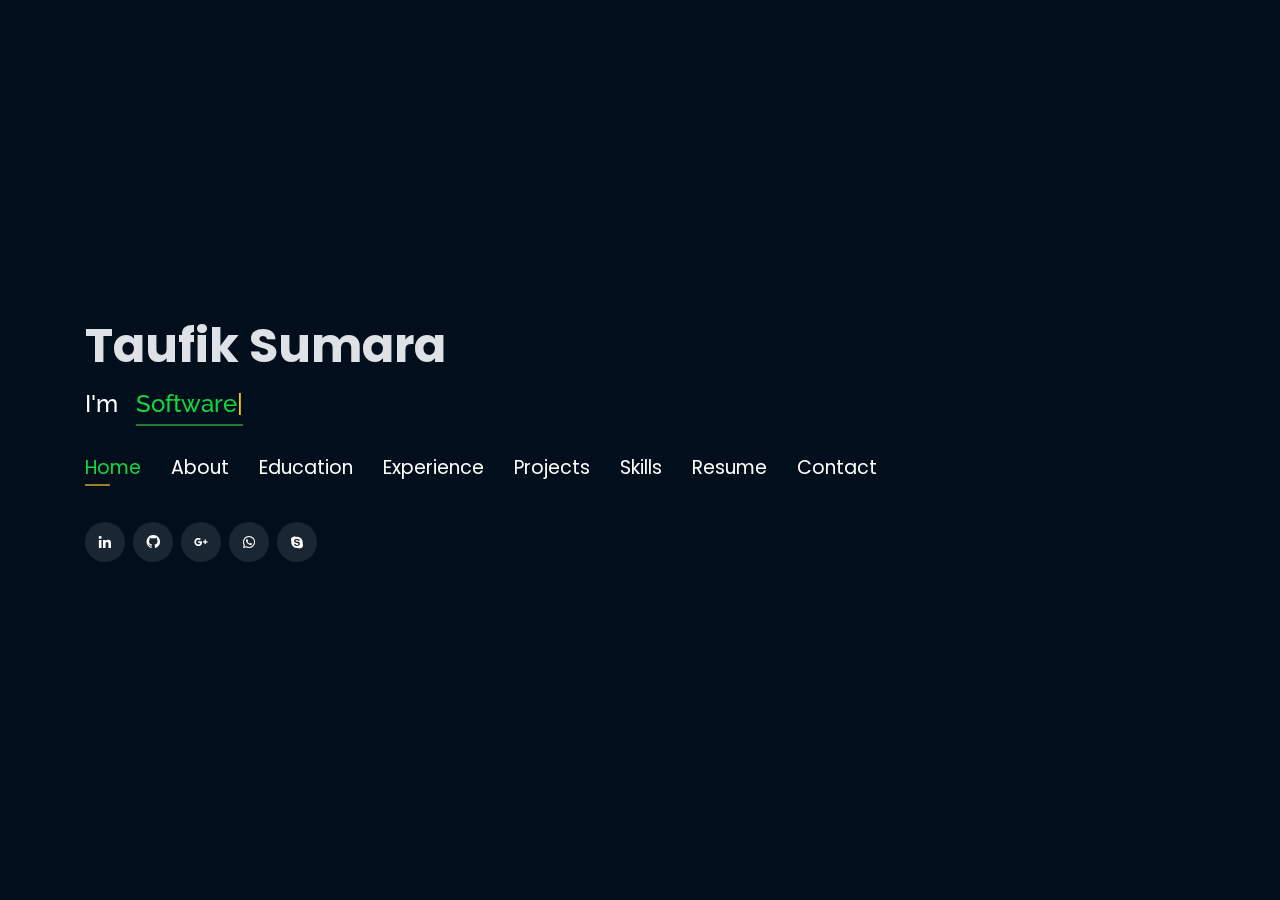
==== commit 3e6c0337: "done" ====
--- a/index.html
+++ b/index.html
@@ -79,9 +79,9 @@
         <a href="https://www.linkedin.com/in/taufik-sumara-007" title="linkedin" target="_blank" class="linkedin"><i
             class="bx bxl-linkedin"></i></a>
         <a href="https://www.github.com/tofik-007" title="GitHub" target="_blank" class="github"><i class="bx bxl-github"></i></a>
-        <a href="mailto:tofiksumra008@gmail.com" title="G-Mail" target="_blank" class="google"><i class="bx bxl-google"></i></a>
+        <a href="mailto:tofiksumra008@gmail.com" title="G-Mail" target="_blank" class="google"><i class="bx bxl-google-plus"></i></a>
         <a href="https://wa.me/8487000650?text=Hello%20Taufik%2C%20i%20would%20like%20to%20discuss%20about%20my%20project" title="whatsapp" target="_blank" class="whatsapp"><i class="bx bxl-whatsapp"></i></a>
-        <a href= “tel:+918487000650” title="Call" > <i class="bx bxl-messenger"></i> </a>
+        <p><a href="tel:+918487000650" title="Call"><i class="bx bxl-skype"></i></a></p>
       </div>
   </div>
 
@@ -139,49 +139,49 @@
         <div class="col-lg-3 col-md-4">
           <div class="icon-box">
             <i class="ri-global-line" style="color: #ffbb2c;"></i>
-            <h3>Software Development</h3>
+            <h3> <a href="https://www.ibm.com/in-en/topics/software-development"target="_blank">Software Development</a></h3>
           </div>
         </div>
         <div class="col-lg-3 col-md-4 mt-4 mt-md-0">
           <div class="icon-box">
             <i class="ri-database-2-line" style="color: #5578ff;"></i>
-            <h3>Machine Learning</h3>
+            <h3> <a href="https://www.geeksforgeeks.org/introduction-machine-learning/"target="_blank">Machine Learning</a></h3>
           </div>
         </div>
         <div class="col-lg-3 col-md-4 mt-4 mt-md-0">
           <div class="icon-box">
             <i class="ri-camera-3-line" style="color: #e80368;"></i>
-            <h3>Web development</h3>
+            <h3> <a href="https://www.geeksforgeeks.org/web-development/"target="_blank">Web development</a></h3>
           </div>
         </div>
         <div class="col-lg-3 col-md-4 mt-4 mt-lg-0">
           <div class="icon-box">
             <i class="ri-english-input" style="color: #1c7d32;"></i>
-            <h3>App Development</h3>
+            <h3> <a href="https://www.geeksforgeeks.org/introduction-of-mobile-applications/"target="_blank">App Development</a></h3>
           </div>
         </div>
         <div class="col-lg-3 col-md-4 mt-4">
           <div class="icon-box">
             <i class="ri-code-s-slash-fill" style="color: #28a745;"></i>
-            <h3>Software Engineering</h3>
+            <h3> <a href="https://www.geeksforgeeks.org/software-engineering-introduction-to-software-engineering/"target="_blank">Software Engineering</a></h3>
           </div>
         </div>
         <div class="col-lg-3 col-md-4 mt-4">
           <div class="icon-box">
             <i class="ri-bar-chart-box-line" style="color: #f1081f;"></i>
-            <h3>IOT</h3>
+            <h3> <a href="https://www.geeksforgeeks.org/introduction-to-internet-of-things-iot-set-1/"target="_blank">IOT</a></h3>
           </div>
         </div>
         <div class="col-lg-3 col-md-4 mt-4">
           <div class="icon-box">
             <i class="ri-file-list-3-line" style="color: #47aeff;"></i>
-            <h3>Data Science</h3>
+            <h3> <a href="https://www.geeksforgeeks.org/introduction-to-data-science/"target="_blank">Data Science</a></h3>
           </div>
         </div>
         <div class="col-lg-3 col-md-4 mt-4">
           <div class="icon-box">
             <i class="ri-image-line" style="color: #ffc107;"></i>
-            <h3>Designing</h3>
+            <h3> <a href="https://www.geeksforgeeks.org/user-experience-or-ux-design/"target="_blank" >UI/UX Designing</a></h3>
           </div>
         </div>
       </div>
@@ -204,7 +204,7 @@
           <div class="col-md-4 mt-4 mt-md-0 icon-box" data-aos="fade-up" data-aos-delay="100"
             style="padding:0px 0px;padding-bottom: 5px;display: inline-block;">
             <img src="assets/img/education/ASU.jpg" class="img-fluid" alt=""> <br> <br>
-            <h4 style="text-align:left;"><a href="https://www.asu.edu/" target="_blank" style="color:#12d640">Arizona State University</a><br> </h4>
+            <h4 style="text-align:left;"><a href="https://www.asu.edu/" target="_blank" style="color:#12d640"> &nbsp; Arizona State University</a><br> </h4>
             <p style="text-align:left;color:#fff;padding: 5px 10px;"><em>MS in Computer Science</em></p>
             <h5 style="text-align:left;padding: 0px 10px;">Janurary 2024 - Present</h5>
             <h6 style="text-align:left;color:#fff;padding: 0px 10px;">Relevant Coursework</h6>
@@ -219,7 +219,7 @@
           <div class="col-md-4 mt-4 mt-md-0 icon-box" data-aos="fade-up" data-aos-delay="100"
             style="padding:0px 0px;padding-bottom: 5px;display: inline-block;">
             <img src="assets/img/education/SPCE.jpg" class="img-fluid" alt="SPCE"> <br> <br>
-            <h4 style="text-align:left;"><a href="https://spu.ac.in/sankalchand-patel-college-of-engineering/" target="_blank" style="color:#12d640">SPCE</a><br> </h4>
+            <h4 style="text-align:left;"><a href="https://spu.ac.in/sankalchand-patel-college-of-engineering/" target="_blank" style="color:#12d640"> &nbsp; SPCE</a><br> </h4>
             <p style="text-align:left;color:#fff;padding: 5px 10px;"><em>B.Tech. in Information and Technology</em></p>
             <h5 style="text-align:left;padding: 0px 10px;">July 2019 - May 2023</h5>
             <h6 style="text-align:left;color:#fff;padding: 0px 10px;">Relevant Coursework</h6>
@@ -386,14 +386,14 @@
 
         <div class="col-lg-4 col-md-6 portfolio-item filter-app">
           <center>
-            <h4>Twitter Analysis</h4>
+            <h4>To Do list</h4>
           </center>
           <div class="portfolio-wrap">
             <img src="assets/img/project/twitteranalysis.jpg" class="img-fluid" alt="">
             <div class="portfolio-info">
 
               <div class="portfolio-links">
-                <a href="projects/twitteranalysis.html" data-gall="portfolioDetailsGallery" data-vbtype="iframe"
+                <a href="projects/todo.html" data-gall="portfolioDetailsGallery" data-vbtype="iframe"
                   class="venobox" title="Project Details"><i class="bx bx-info-circle"></i></a>
               </div>
             </div>
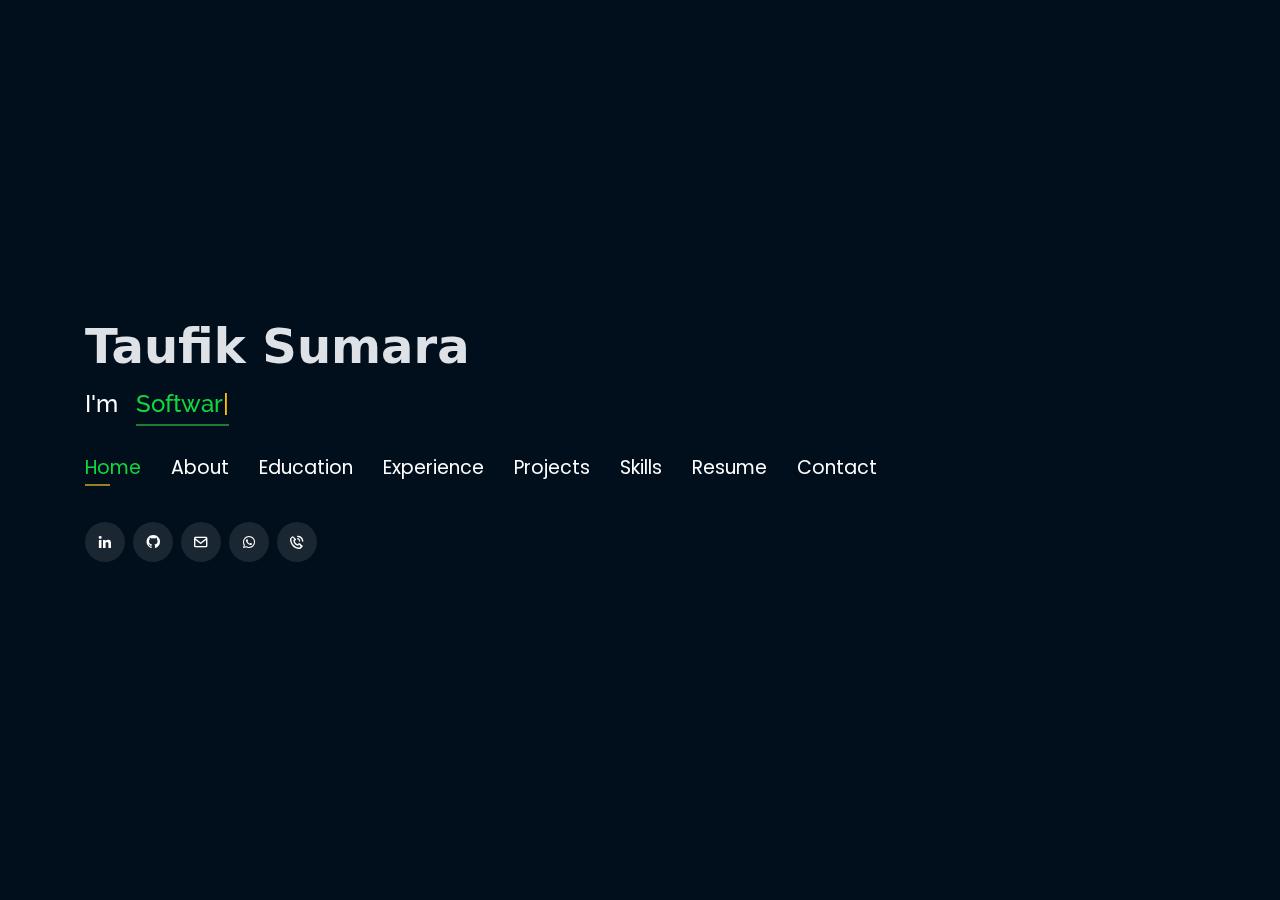
==== commit 5b863181: "final touch done" ====
--- a/index.html
+++ b/index.html
@@ -56,9 +56,9 @@
     style="display:none;visibility:hidden"></iframe></noscript>
     <!-- End Google Tag Manager (noscript) -->
     <!-- ======= Header ======= -->
-  <header id="header" class="header-tops" style="background-image: url(https://i.pinimg.com/originals/dd/48/4c/dd484cb4c9722ab2c41ee6732eb1b070.jpg);">
+  <header id="header" class="header-tops" style="background-image: url(https://harniman.com/wp-content/uploads/2018/07/Profile-Hero-wip-4-copy.jpg);">
   <div class="container">
-      <h1><a href="index.html">Taufik Sumara</a></h1>
+      <h1 style="font-family: system-ui;" ><a href="index.html">Taufik Sumara</a></h1>
       <h2 style="color:#fff">I'm &nbsp; <span class="typing" style="color:#12D640"></span></h2>
       <nav class="nav-menu d-none d-lg-block">
         <ul>
@@ -79,9 +79,9 @@
         <a href="https://www.linkedin.com/in/taufik-sumara-007" title="linkedin" target="_blank" class="linkedin"><i
             class="bx bxl-linkedin"></i></a>
         <a href="https://www.github.com/tofik-007" title="GitHub" target="_blank" class="github"><i class="bx bxl-github"></i></a>
-        <a href="mailto:tofiksumra008@gmail.com" title="G-Mail" target="_blank" class="google"><i class="bx bxl-google-plus"></i></a>
+        <a href="mailto:tofiksumra008@gmail.com" title="G-Mail" target="_blank" class="google"><i class="bx bx bx-envelope"></i></a>
         <a href="https://wa.me/8487000650?text=Hello%20Taufik%2C%20i%20would%20like%20to%20discuss%20about%20my%20project" title="whatsapp" target="_blank" class="whatsapp"><i class="bx bxl-whatsapp"></i></a>
-        <p><a href="tel:+918487000650" title="Call"><i class="bx bxl-skype"></i></a></p>
+        <p><a href="tel:+918487000650" title="Call"><i class="bx bx-phone-call"></i></a></p>
       </div>
   </div>
 
@@ -642,7 +642,7 @@
   <script src="assets/vendor/typed.js/typed.min.js"></script>
   <script type="text/javascript">
     var typed = new Typed('.typing', {
-      strings: ["Software  Engineer","Progr@mmer", "Odoo Developer", "AI Enthusiast", "Gamer"],
+      strings: ["Software  Engineer","Progr@mmer", "Odoo Developer", "AI Enthusiast", "Gamer", "Python Developer", "Web Developer", "App Developer", "ML Engineer", "System Master", "Tech Geek", "Bookworm", "Rover", "Space Explorer"],
       loop: true,
       typeSpeed: 65,
       backSpeed: 65
@@ -651,7 +651,6 @@
 
   <!-- Template Main JS File -->
   <script src="assets/js/main.js"></script>
-  
 
 </body>
 
